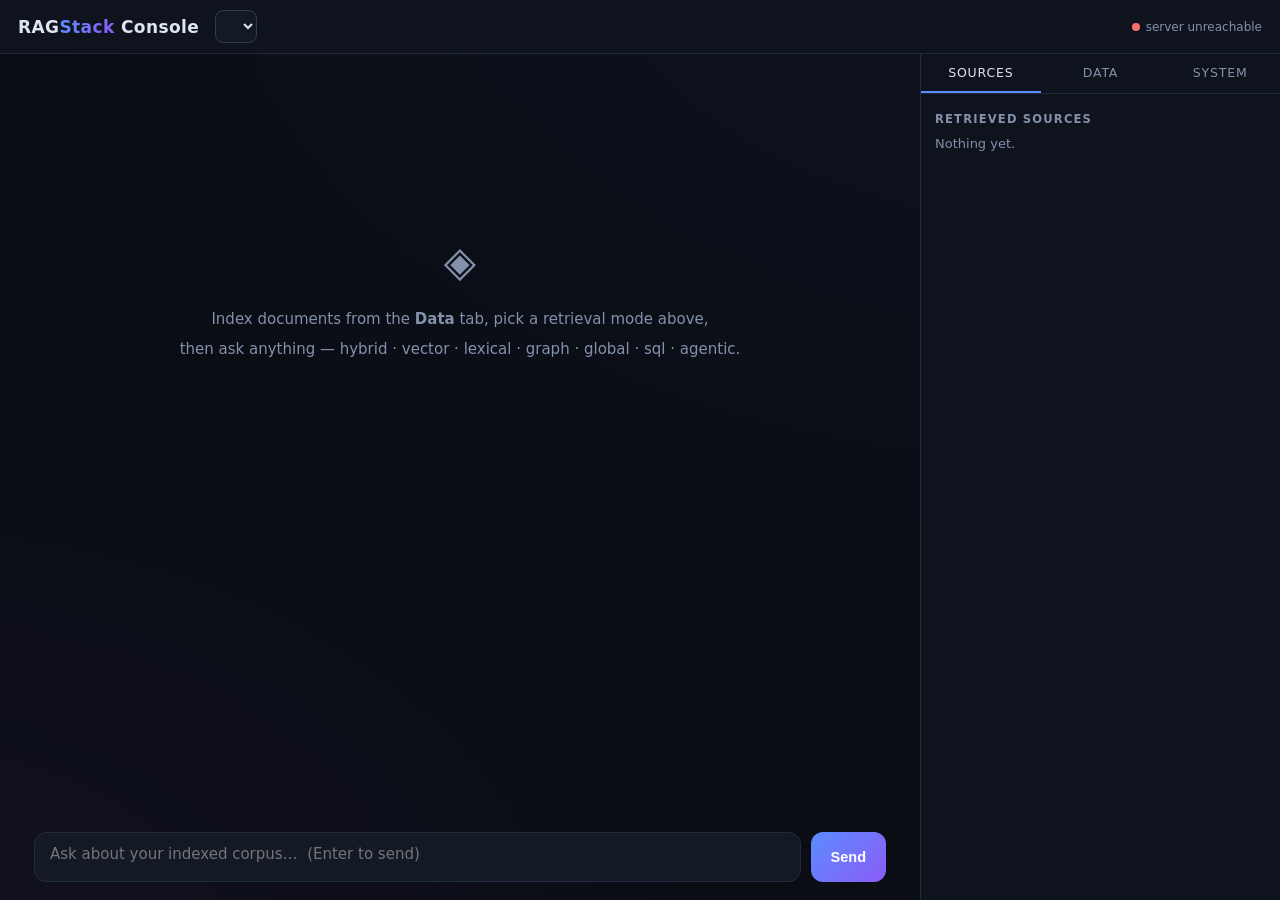
==== src/ragstack/web/static/index.html @ 59cf0fa4 "RAGStack 0.2.0 — hybrid agentic RAG: lexical + vector + GraphRAG + SQL under one agent - Four retrie" ====
<!DOCTYPE html>
<html lang="en">
<head>
<meta charset="UTF-8">
<meta name="viewport" content="width=device-width, initial-scale=1.0">
<title>RAGStack Console — Hybrid Agentic RAG</title>
<style>
  :root {
    --bg:#0a0d14; --bg2:#0f131d; --panel:#141926; --border:#222b3d; --border2:#2e3a52;
    --text:#dde4f2; --dim:#8391ab; --faint:#5a6680;
    --accent:#5b8cff; --accent2:#8b5cf6; --cyan:#22d3ee; --green:#34d399;
    --red:#f87171; --amber:#fbbf24;
  }
  * { box-sizing:border-box; margin:0; padding:0; }
  body {
    background: radial-gradient(1100px 700px at 85% -10%, #16203a55, transparent),
                radial-gradient(900px 600px at -10% 110%, #2a1a4a44, transparent), var(--bg);
    color:var(--text); font-family:'Segoe UI',system-ui,sans-serif; height:100vh;
    display:flex; flex-direction:column; overflow:hidden; font-size:14.5px;
  }
  header {
    display:flex; align-items:center; gap:16px; padding:10px 18px;
    border-bottom:1px solid var(--border); background:var(--bg2);
  }
  .logo { font-weight:800; font-size:17px; letter-spacing:.4px; white-space:nowrap; }
  .logo span { background:linear-gradient(90deg,var(--accent),var(--accent2)); -webkit-background-clip:text; background-clip:text; color:transparent; }
  select#mode {
    background:var(--panel); color:var(--text); border:1px solid var(--border2);
    border-radius:8px; padding:7px 10px; font-size:13px; max-width:340px; cursor:pointer;
  }
  #modeDesc { color:var(--dim); font-size:12px; flex:1; min-width:0; white-space:nowrap; overflow:hidden; text-overflow:ellipsis; }
  #status { font-size:12px; color:var(--dim); white-space:nowrap; }
  #status .dot { display:inline-block; width:8px; height:8px; border-radius:50%; background:var(--amber); margin-right:6px; }
  #status.ok .dot { background:var(--green); } #status.err .dot { background:var(--red); }

  main { flex:1; display:flex; min-height:0; }
  #chatcol { flex:1; display:flex; flex-direction:column; min-width:0; }
  #messages { flex:1; overflow-y:auto; padding:22px 24px; display:flex; flex-direction:column; gap:16px; }
  .msg { max-width:860px; width:100%; margin:0 auto; }
  .msg.user .bubble { background:linear-gradient(135deg,#1c2742,#20203f); border:1px solid #2c3854; }
  .msg.assistant .bubble { background:var(--panel); border:1px solid var(--border); }
  .bubble { border-radius:13px; padding:13px 16px; line-height:1.55; white-space:pre-wrap; word-wrap:break-word; }
  .bubble code { background:#0d1117; border:1px solid var(--border); border-radius:4px; padding:1px 5px; font-size:13px; }
  .who { font-size:11px; text-transform:uppercase; letter-spacing:1px; color:var(--dim); margin-bottom:5px; }
  .trace { max-width:860px; width:100%; margin:0 auto; display:flex; flex-direction:column; gap:6px; }
  .step { font-size:12.5px; color:var(--dim); background:var(--bg2); border:1px solid var(--border);
          border-left:3px solid var(--cyan); border-radius:8px; padding:7px 11px; }
  .step.thought { border-left-color:var(--accent2); white-space:pre-wrap; }
  .step b { color:var(--cyan); font-weight:600; } .step.thought b { color:var(--accent2); }
  .step.warn { border-left-color:var(--amber); color:var(--amber); }
  .thinking { animation:pulse 1.2s ease-in-out infinite; }
  @keyframes pulse { 50% { opacity:.45; } }
  .badge { display:inline-block; background:#123049; color:var(--cyan); border-radius:5px;
           font-size:11px; padding:0 6px; margin-left:8px; vertical-align:middle; }

  form#ask { display:flex; gap:10px; padding:14px 24px 18px; max-width:900px; width:100%; margin:0 auto; }
  #q { flex:1; background:var(--panel); border:1px solid var(--border); color:var(--text);
       border-radius:12px; padding:12px 15px; font-size:15px; resize:none; height:50px; font-family:inherit; }
  #q:focus { outline:none; border-color:var(--accent); }
  button.primary { background:linear-gradient(135deg,var(--accent),var(--accent2)); border:none; color:#fff;
       border-radius:12px; padding:0 20px; font-size:14.5px; font-weight:600; cursor:pointer; }
  button.primary:disabled { opacity:.5; cursor:default; }

  aside { width:360px; border-left:1px solid var(--border); background:var(--bg2); display:flex; flex-direction:column; }
  .tabs { display:flex; border-bottom:1px solid var(--border); }
  .tab { flex:1; text-align:center; padding:11px 0; font-size:12.5px; letter-spacing:.8px; text-transform:uppercase;
         color:var(--dim); cursor:pointer; border-bottom:2px solid transparent; }
  .tab.active { color:var(--text); border-bottom-color:var(--accent); }
  .pane { flex:1; overflow-y:auto; padding:14px; display:none; } .pane.active { display:block; }
  h3.sec { font-size:11.5px; text-transform:uppercase; letter-spacing:1.2px; color:var(--dim); margin:4px 0 10px; }
  .src { background:var(--panel); border:1px solid var(--border); border-radius:10px; padding:10px 12px; margin-bottom:10px; font-size:12.5px; }
  .src .ref { color:var(--cyan); font-weight:700; margin-right:6px; }
  .src .t { font-weight:600; margin-bottom:3px; }
  .src .u { color:var(--dim); word-break:break-all; font-size:11.5px; margin-bottom:5px; }
  .src .snip { color:var(--dim); }
  .cite-chip { display:inline-block; background:#123049; color:var(--cyan); border-radius:5px; font-size:11px;
               padding:0 5px; margin:0 1px; cursor:pointer; vertical-align:super; }
  .field { margin-bottom:10px; }
  .field label { display:block; font-size:12px; color:var(--dim); margin-bottom:4px; }
  .field input[type=text] { width:100%; background:var(--panel); border:1px solid var(--border); color:var(--text);
       border-radius:8px; padding:8px 10px; font-size:13px; }
  .field input[type=text]:focus { outline:none; border-color:var(--accent); }
  .checks { display:flex; gap:14px; margin-bottom:10px; flex-wrap:wrap; }
  .checks label { font-size:12.5px; color:var(--dim); display:flex; align-items:center; gap:5px; cursor:pointer; }
  .row { display:flex; gap:8px; align-items:center; }
  .log { font-size:12px; background:var(--panel); border:1px solid var(--border); border-radius:8px;
         padding:8px 10px; margin-top:10px; white-space:pre-wrap; color:var(--dim); min-height:38px; }
  .log.ok { color:var(--green); } .log.bad { color:var(--red); }
  .empty { color:var(--dim); text-align:center; margin-top:16vh; font-size:15px; line-height:2; }
  .empty .big { font-size:42px; }
  .kv { font-size:12.5px; color:var(--dim); line-height:1.9; }
  .kv b { color:var(--text); font-weight:600; }
</style>
</head>
<body>
<header>
  <div class="logo">RAG<span>Stack</span> Console</div>
  <select id="mode" title="Retrieval mode"></select>
  <div id="modeDesc"></div>
  <div id="status"><span class="dot"></span>connecting…</div>
</header>

<main>
  <div id="chatcol">
    <div id="messages">
      <div class="empty">
        <div class="big">◈</div>
        Index documents from the <b>Data</b> tab, pick a retrieval mode above,<br>
        then ask anything — hybrid · vector · lexical · graph · global · sql · agentic.
      </div>
    </div>
    <form id="ask">
      <textarea id="q" placeholder="Ask about your indexed corpus…  (Enter to send)"></textarea>
      <button id="send" class="primary" type="submit">Send</button>
    </form>
  </div>

  <aside>
    <div class="tabs">
      <div class="tab active" data-pane="sources">Sources</div>
      <div class="tab" data-pane="data">Data</div>
      <div class="tab" data-pane="system">System</div>
    </div>
    <div class="pane active" id="pane-sources"><h3 class="sec">Retrieved sources</h3><div id="srcList" style="color:var(--dim);font-size:13px;">Nothing yet.</div></div>

    <div class="pane" id="pane-data">
      <h3 class="sec">Index files or folders (server-local paths)</h3>
      <div class="field"><label>Paths (comma-separated)</label>
        <input type="text" id="idxPaths" placeholder="D:\docs, D:\notes\spec.pdf"></div>
      <div class="checks">
        <label><input type="checkbox" id="idxRecursive" checked> recursive</label>
        <label><input type="checkbox" id="idxEnrich"> LLM enrich</label>
        <label><input type="checkbox" id="idxGraph" checked> knowledge graph</label>
      </div>
      <button class="primary" id="btnIndex" style="width:100%;padding:9px 0;">Index</button>
      <div class="log" id="idxLog">waiting…</div>

      <h3 class="sec" style="margin-top:18px;">Crawl a website</h3>
      <div class="field"><label>Start URL (same-domain only)</label>
        <input type="text" id="crawlUrl" placeholder="https://docs.example.com/guide"></div>
      <div class="row">
        <div class="field" style="flex:1;"><label>Depth</label><input type="text" id="crawlDepth" value="1"></div>
        <div class="field" style="flex:1;"><label>Max pages</label><input type="text" id="crawlMax" value="10"></div>
      </div>
      <button class="primary" id="btnCrawl" style="width:100%;padding:9px 0;">Crawl &amp; index</button>
      <div class="log" id="crawlLog">waiting…</div>
    </div>

    <div class="pane" id="pane-system"><h3 class="sec">System status</h3><div id="sysInfo" class="kv">loading…</div></div>
  </aside>
</main>

<script>
const $ = s => document.querySelector(s);
const messages = $('#messages'), srcList = $('#srcList');
let busy = false;

/* ---------- boot: modes + status ---------- */
async function boot() {
  try {
    const [modesRes, statusRes] = await Promise.all([
      fetch('/api/modes').then(r => r.json()),
      fetch('/api/status').then(r => r.json())
    ]);
    const sel = $('#mode');
    for (const m of modesRes) {
      const opt = document.createElement('option');
      opt.value = m.id; opt.textContent = m.label || m.id;
      sel.appendChild(opt);
    }
    sel.value = 'auto';
    updateModeDesc();
    sel.addEventListener('change', updateModeDesc);

    const el = $('#status'); el.classList.add('ok');
    el.innerHTML = `<span class="dot"></span>${statusRes.mode} · ${statusRes.llm?.provider}/${statusRes.llm?.model} · ${statusRes.vector_chunks ?? 0} chunks`;
    $('#sysInfo').innerHTML = Object.entries(statusRes)
      .map(([k,v]) => `<div><b>${k}</b>: ${typeof v === 'object' ? JSON.stringify(v) : v}</div>`).join('');
  } catch (e) {
    $('#status').classList.add('err');
    $('#status').innerHTML = '<span class="dot"></span>server unreachable';
  }
}
function updateModeDesc() {
  fetch('/api/modes').then(r => r.json()).then(ms => {
    const m = ms.find(x => x.id === $('#mode').value);
    $('#modeDesc').textContent = m ? m.description : '';
  });
}

/* ---------- tabs ---------- */
document.querySelectorAll('.tab').forEach(t => t.addEventListener('click', () => {
  document.querySelectorAll('.tab').forEach(x => x.classList.remove('active'));
  document.querySelectorAll('.pane').forEach(x => x.classList.remove('active'));
  t.classList.add('active');
  $('#pane-' + t.dataset.pane).classList.add('active');
}));

/* ---------- chat ---------- */
function addMsg(role, text) {
  const div = document.createElement('div');
  div.className = `msg ${role}`;
  div.innerHTML = `<div class="who">${role === 'user' ? 'You' : 'RAGStack'}</div><div class="bubble"></div>`;
  div.querySelector('.bubble').textContent = text;
  messages.appendChild(div);
  messages.scrollTop = messages.scrollHeight;
  return div.querySelector('.bubble');
}
function addStep(cls, html) {
  let trace = messages.querySelector('.trace:last-of-type');
  if (!trace || trace.dataset.done) {
    trace = document.createElement('div'); trace.className = 'trace';
    messages.appendChild(trace);
  }
  const step = document.createElement('div');
  step.className = 'step ' + cls; step.innerHTML = html;
  trace.appendChild(step); messages.scrollTop = messages.scrollHeight;
  return step;
}
function closeTrace() { const t = messages.querySelector('.trace:last-of-type'); if (t) t.dataset.done = '1'; }
function esc(s) { return String(s ?? '').replace(/&/g,'&amp;').replace(/</g,'&lt;'); }

function renderSources(citations) {
  if (!citations || !citations.length) return;
  srcList.innerHTML = '';
  for (const c of citations) {
    const d = document.createElement('div');
    d.className = 'src'; d.id = 'src-' + c.ref_id;
    d.innerHTML = `<div class="t"><span class="ref">${esc(c.ref_id)}</span>${esc(c.title || '(untitled)')}</div>
                   <div class="u">${esc(c.source)}</div><div class="snip">${esc((c.snippet||'').slice(0,180))}…</div>`;
    srcList.appendChild(d);
  }
}
function linkCitations(bubble) {
  bubble.innerHTML = bubble.innerHTML.replace(/\[(S\d+)\]/g, (m, ref) =>
    `<span class="cite-chip" onclick="document.getElementById('src-${ref}')?.scrollIntoView({behavior:'smooth'})">${ref}</span>`);
}

async function ask(question) {
  addMsg('user', question);
  const bubble = addMsg('assistant', '');
  bubble.textContent = '';
  const think = addStep('thought thinking', '<b>working…</b>');
  busy = true; $('#send').disabled = true;

  try {
    const resp = await fetch('/api/query', {
      method: 'POST', headers: {'Content-Type': 'application/json'},
      body: JSON.stringify({question, mode: $('#mode').value})
    });
    const reader = resp.body.getReader(); const dec = new TextDecoder(); let buf = '';
    while (true) {
      const {done, value} = await reader.read();
      if (done) break;
      buf += dec.decode(value, {stream: true});
      let idx;
      while ((idx = buf.indexOf('\n\n')) >= 0) {
        const raw = buf.slice(0, idx).trim(); buf = buf.slice(idx + 2);
        if (!raw.startsWith('data:')) continue;
        const payload = raw.slice(5).trim();
        if (payload === '[DONE]') continue;
        let ev; try { ev = JSON.parse(payload); } catch { continue; }

        if (ev.type === 'tool_start') {
          think.classList.remove('thinking');
          addStep('', `<b>→ ${esc(ev.name)}</b> ${esc(JSON.stringify(ev.args||{})).slice(0,140)}`);
        } else if (ev.type === 'tool_end') {
          addStep('', `<b>✓ ${esc(ev.name)}</b> <span style="opacity:.7">${esc(ev.preview||'')}</span>`);
        } else if (ev.type === 'retrieval') {
          think.classList.remove('thinking');
          addStep('', `<b>retrieved ${ev.count} source${ev.count===1?'':'s'}</b>`);
        } else if (ev.type === 'answer' && ev.delta) {
          think.style.display = 'none';
          bubble.textContent += ev.delta;
          messages.scrollTop = messages.scrollHeight;
        } else if (ev.type === 'error') {
          closeTrace();
          bubble.textContent += `\n\n⚠ ${ev.message}`;
        } else if (ev.type === 'done') {
          closeTrace();
          if (!bubble.textContent.trim() && ev.answer) bubble.textContent = ev.answer;
          if (ev.cached) bubble.insertAdjacentHTML('beforeend', '<span class="badge">cached</span>');
          renderSources(ev.citations);
          linkCitations(bubble);
        }
      }
    }
  } catch (e) {
    bubble.textContent += '\n\n⚠ connection failed: ' + e;
  } finally {
    think.classList.remove('thinking');
    busy = false; $('#send').disabled = false;
  }
}

$('#ask').addEventListener('submit', e => {
  e.preventDefault();
  const q = $('#q').value.trim();
  if (!q || busy) return;
  $('#q').value = ''; ask(q);
});
$('#q').addEventListener('keydown', e => {
  if (e.key === 'Enter' && !e.shiftKey) { e.preventDefault(); $('#ask').requestSubmit(); }
});

/* ---------- data pane ---------- */
$('#btnIndex').addEventListener('click', async () => {
  const log = $('#idxLog'); const btn = $('#btnIndex');
  const paths = $('#idxPaths').value.split(',').map(s => s.trim()).filter(Boolean);
  if (!paths.length) { log.className = 'log bad'; log.textContent = 'enter at least one path'; return; }
  btn.disabled = true; log.className = 'log'; log.textContent = 'indexing…';
  try {
    const r = await fetch('/api/index', {method:'POST', headers:{'Content-Type':'application/json'},
      body: JSON.stringify({paths, recursive: $('#idxRecursive').checked, enrich: $('#idxEnrich').checked,
                            graph: $('#idxGraph').checked})});
    const j = await r.json();
    if (!r.ok) throw new Error(j.detail || r.statusText);
    log.className = 'log ' + (j.ok ? 'ok' : 'bad');
    log.textContent = `indexed=${j.indexed} skipped=${j.skipped} chunks=${j.chunks}` +
                      (j.entities ? ` entities=${j.entities}` : '') + (j.failed ? ` FAILED=${j.failed}` : '');
  } catch (e) { log.className = 'log bad'; log.textContent = 'error: ' + e.message; }
  finally { btn.disabled = false; }
});

$('#btnCrawl').addEventListener('click', async () => {
  const log = $('#crawlLog'); const btn = $('#btnCrawl');
  const url = $('#crawlUrl').value.trim();
  if (!url) { log.className = 'log bad'; log.textContent = 'enter a URL'; return; }
  btn.disabled = true; log.className = 'log'; log.textContent = 'crawling…';
  try {
    const r = await fetch('/api/crawl', {method:'POST', headers:{'Content-Type':'application/json'},
      body: JSON.stringify({url, depth: parseInt($('#crawlDepth').value)||1, max_pages: parseInt($('#crawlMax').value)||10})});
    const j = await r.json();
    if (!r.ok) throw new Error(j.detail || r.statusText);
    log.className = 'log ok';
    log.textContent = `pages=${j.indexed} chunks=${j.chunks}`;
  } catch (e) { log.className = 'log bad'; log.textContent = 'error: ' + e.message; }
  finally { btn.disabled = false; }
});

boot();
</script>
</body>
</html>
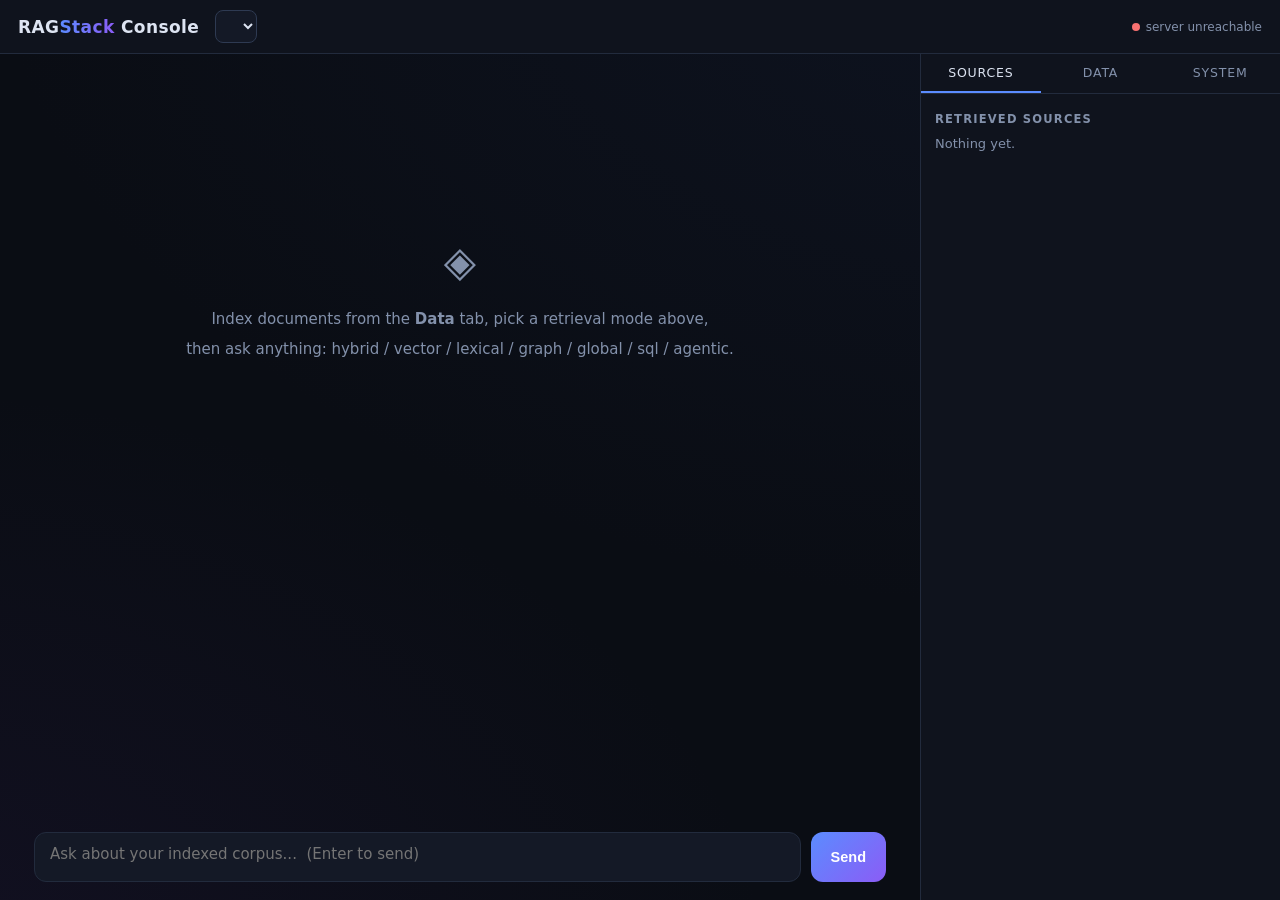
==== commit a0228a68: "0.4.0: cross-session recall, API auth, Docker deployment - RecallStore: answered Q&A embedded into a" ====
--- a/src/ragstack/web/static/index.html
+++ b/src/ragstack/web/static/index.html
@@ -3,11 +3,11 @@
 <head>
 <meta charset="UTF-8">
 <meta name="viewport" content="width=device-width, initial-scale=1.0">
-<title>RAGStack Console — Hybrid Agentic RAG</title>
+<title>RAGStack Console - Hybrid Agentic RAG</title>
 <style>
   :root {
     --bg:#0a0d14; --bg2:#0f131d; --panel:#141926; --border:#222b3d; --border2:#2e3a52;
-    --text:#dde4f2; --dim:#8391ab; --faint:#5a6680;
+    --text:#dde4f2; --dim:#8391ab;
     --accent:#5b8cff; --accent2:#8b5cf6; --cyan:#22d3ee; --green:#34d399;
     --red:#f87171; --amber:#fbbf24;
   }
@@ -31,7 +31,8 @@
   #modeDesc { color:var(--dim); font-size:12px; flex:1; min-width:0; white-space:nowrap; overflow:hidden; text-overflow:ellipsis; }
   #status { font-size:12px; color:var(--dim); white-space:nowrap; }
   #status .dot { display:inline-block; width:8px; height:8px; border-radius:50%; background:var(--amber); margin-right:6px; }
-  #status.ok .dot { background:var(--green); } #status.err .dot { background:var(--red); }
+  #status.ok .dot { background:var(--green); }
+  #status.err .dot { background:var(--red); }
 
   main { flex:1; display:flex; min-height:0; }
   #chatcol { flex:1; display:flex; flex-direction:column; min-width:0; }
@@ -47,7 +48,6 @@
           border-left:3px solid var(--cyan); border-radius:8px; padding:7px 11px; }
   .step.thought { border-left-color:var(--accent2); white-space:pre-wrap; }
   .step b { color:var(--cyan); font-weight:600; } .step.thought b { color:var(--accent2); }
-  .step.warn { border-left-color:var(--amber); color:var(--amber); }
   .thinking { animation:pulse 1.2s ease-in-out infinite; }
   @keyframes pulse { 50% { opacity:.45; } }
   .badge { display:inline-block; background:#123049; color:var(--cyan); border-radius:5px;
@@ -73,8 +73,8 @@
   .src .t { font-weight:600; margin-bottom:3px; }
   .src .u { color:var(--dim); word-break:break-all; font-size:11.5px; margin-bottom:5px; }
   .src .snip { color:var(--dim); }
-  .cite-chip { display:inline-block; background:#123049; color:var(--cyan); border-radius:5px; font-size:11px;
-               padding:0 5px; margin:0 1px; cursor:pointer; vertical-align:super; }
+  .cite-chip { display:inline-block; background:#123049; color:var(--cyan); border-radius:5px;
+               font-size:11px; padding:0 5px; margin:0 1px; cursor:pointer; vertical-align:super; }
   .field { margin-bottom:10px; }
   .field label { display:block; font-size:12px; color:var(--dim); margin-bottom:4px; }
   .field input[type=text] { width:100%; background:var(--panel); border:1px solid var(--border); color:var(--text);
@@ -97,20 +97,20 @@
   <div class="logo">RAG<span>Stack</span> Console</div>
   <select id="mode" title="Retrieval mode"></select>
   <div id="modeDesc"></div>
-  <div id="status"><span class="dot"></span>connecting…</div>
+  <div id="status"><span class="dot"></span>connecting...</div>
 </header>
 
 <main>
   <div id="chatcol">
     <div id="messages">
       <div class="empty">
-        <div class="big">◈</div>
+        <div class="big">&#9672;</div>
         Index documents from the <b>Data</b> tab, pick a retrieval mode above,<br>
-        then ask anything — hybrid · vector · lexical · graph · global · sql · agentic.
+        then ask anything: hybrid / vector / lexical / graph / global / sql / agentic.
       </div>
     </div>
     <form id="ask">
-      <textarea id="q" placeholder="Ask about your indexed corpus…  (Enter to send)"></textarea>
+      <textarea id="q" placeholder="Ask about your indexed corpus...  (Enter to send)"></textarea>
       <button id="send" class="primary" type="submit">Send</button>
     </form>
   </div>
@@ -133,7 +133,7 @@
         <label><input type="checkbox" id="idxGraph" checked> knowledge graph</label>
       </div>
       <button class="primary" id="btnIndex" style="width:100%;padding:9px 0;">Index</button>
-      <div class="log" id="idxLog">waiting…</div>
+      <div class="log" id="idxLog">waiting...</div>
 
       <h3 class="sec" style="margin-top:18px;">Crawl a website</h3>
       <div class="field"><label>Start URL (same-domain only)</label>
@@ -143,19 +143,25 @@
         <div class="field" style="flex:1;"><label>Max pages</label><input type="text" id="crawlMax" value="10"></div>
       </div>
       <button class="primary" id="btnCrawl" style="width:100%;padding:9px 0;">Crawl &amp; index</button>
-      <div class="log" id="crawlLog">waiting…</div>
+      <div class="log" id="crawlLog">waiting...</div>
     </div>
 
-    <div class="pane" id="pane-system"><h3 class="sec">System status</h3><div id="sysInfo" class="kv">loading…</div></div>
+    <div class="pane" id="pane-system"><h3 class="sec">System status</h3><div id="sysInfo" class="kv">loading...</div></div>
   </aside>
 </main>
 
 <script>
 const $ = s => document.querySelector(s);
 const messages = $('#messages'), srcList = $('#srcList');
+const SESSION = (crypto.randomUUID ? crypto.randomUUID() : 's-' + Date.now());
 let busy = false;
 
-/* ---------- boot: modes + status ---------- */
+function authHeaders() {
+  const t = localStorage.getItem('ragstack-token');
+  return t ? {'Authorization': 'Bearer ' + t} : {};
+}
+
+/* ---------- boot ---------- */
 async function boot() {
   try {
     const [modesRes, statusRes] = await Promise.all([
@@ -173,7 +179,7 @@
     sel.addEventListener('change', updateModeDesc);
 
     const el = $('#status'); el.classList.add('ok');
-    el.innerHTML = `<span class="dot"></span>${statusRes.mode} · ${statusRes.llm?.provider}/${statusRes.llm?.model} · ${statusRes.vector_chunks ?? 0} chunks`;
+    el.innerHTML = `<span class="dot"></span>${statusRes.mode} | ${statusRes.llm?.provider}/${statusRes.llm?.model} | ${statusRes.vector_chunks ?? 0} chunks`;
     $('#sysInfo').innerHTML = Object.entries(statusRes)
       .map(([k,v]) => `<div><b>${k}</b>: ${typeof v === 'object' ? JSON.stringify(v) : v}</div>`).join('');
   } catch (e) {
@@ -196,7 +202,7 @@
   $('#pane-' + t.dataset.pane).classList.add('active');
 }));
 
-/* ---------- chat ---------- */
+/* ---------- chat helpers ---------- */
 function addMsg(role, text) {
   const div = document.createElement('div');
   div.className = `msg ${role}`;
@@ -227,7 +233,7 @@
     const d = document.createElement('div');
     d.className = 'src'; d.id = 'src-' + c.ref_id;
     d.innerHTML = `<div class="t"><span class="ref">${esc(c.ref_id)}</span>${esc(c.title || '(untitled)')}</div>
-                   <div class="u">${esc(c.source)}</div><div class="snip">${esc((c.snippet||'').slice(0,180))}…</div>`;
+                   <div class="u">${esc(c.source)}</div><div class="snip">${esc((c.snippet||'').slice(0,180))}...</div>`;
     srcList.appendChild(d);
   }
 }
@@ -236,18 +242,28 @@
     `<span class="cite-chip" onclick="document.getElementById('src-${ref}')?.scrollIntoView({behavior:'smooth'})">${ref}</span>`);
 }
 
+/* ---------- ask ---------- */
 async function ask(question) {
   addMsg('user', question);
   const bubble = addMsg('assistant', '');
   bubble.textContent = '';
-  const think = addStep('thought thinking', '<b>working…</b>');
+  const think = addStep('thought thinking', '<b>working...</b>');
   busy = true; $('#send').disabled = true;
 
+  async function callQuery() {
+    return fetch('/api/query', {
+      method: 'POST',
+      headers: {'Content-Type': 'application/json', ...authHeaders()},
+      body: JSON.stringify({question, mode: $('#mode').value, session_id: SESSION})
+    });
+  }
+
   try {
-    const resp = await fetch('/api/query', {
-      method: 'POST', headers: {'Content-Type': 'application/json'},
-      body: JSON.stringify({question, mode: $('#mode').value})
-    });
+    let resp = await callQuery();
+    if (resp.status === 401) {
+      const tok = prompt('This server requires an access token:');
+      if (tok) { localStorage.setItem('ragstack-token', tok); resp = await callQuery(); }
+    }
     const reader = resp.body.getReader(); const dec = new TextDecoder(); let buf = '';
     while (true) {
       const {done, value} = await reader.read();
@@ -261,11 +277,13 @@
         if (payload === '[DONE]') continue;
         let ev; try { ev = JSON.parse(payload); } catch { continue; }
 
-        if (ev.type === 'tool_start') {
+        if (ev.type === 'rewrite') {
+          addStep('thought', `<b>follow-up</b> resolved as: ${esc(ev.standalone)}`);
+        } else if (ev.type === 'tool_start') {
           think.classList.remove('thinking');
-          addStep('', `<b>→ ${esc(ev.name)}</b> ${esc(JSON.stringify(ev.args||{})).slice(0,140)}`);
+          addStep('', `<b>&#8594; ${esc(ev.name)}</b> ${esc(JSON.stringify(ev.args||{})).slice(0,140)}`);
         } else if (ev.type === 'tool_end') {
-          addStep('', `<b>✓ ${esc(ev.name)}</b> <span style="opacity:.7">${esc(ev.preview||'')}</span>`);
+          addStep('', `<b>&#10003; ${esc(ev.name)}</b> <span style="opacity:.7">${esc(ev.preview||'')}</span>`);
         } else if (ev.type === 'retrieval') {
           think.classList.remove('thinking');
           addStep('', `<b>retrieved ${ev.count} source${ev.count===1?'':'s'}</b>`);
@@ -275,7 +293,7 @@
           messages.scrollTop = messages.scrollHeight;
         } else if (ev.type === 'error') {
           closeTrace();
-          bubble.textContent += `\n\n⚠ ${ev.message}`;
+          bubble.textContent += `\n\n&#9888; ${esc(ev.message)}`;
         } else if (ev.type === 'done') {
           closeTrace();
           if (!bubble.textContent.trim() && ev.answer) bubble.textContent = ev.answer;
@@ -286,7 +304,7 @@
       }
     }
   } catch (e) {
-    bubble.textContent += '\n\n⚠ connection failed: ' + e;
+    bubble.textContent += '\n\nconnection failed: ' + e;
   } finally {
     think.classList.remove('thinking');
     busy = false; $('#send').disabled = false;
@@ -308,9 +326,9 @@
   const log = $('#idxLog'); const btn = $('#btnIndex');
   const paths = $('#idxPaths').value.split(',').map(s => s.trim()).filter(Boolean);
   if (!paths.length) { log.className = 'log bad'; log.textContent = 'enter at least one path'; return; }
-  btn.disabled = true; log.className = 'log'; log.textContent = 'indexing…';
+  btn.disabled = true; log.className = 'log'; log.textContent = 'indexing...';
   try {
-    const r = await fetch('/api/index', {method:'POST', headers:{'Content-Type':'application/json'},
+    const r = await fetch('/api/index', {method:'POST', headers:{'Content-Type':'application/json', ...authHeaders()},
       body: JSON.stringify({paths, recursive: $('#idxRecursive').checked, enrich: $('#idxEnrich').checked,
                             graph: $('#idxGraph').checked})});
     const j = await r.json();
@@ -326,9 +344,9 @@
   const log = $('#crawlLog'); const btn = $('#btnCrawl');
   const url = $('#crawlUrl').value.trim();
   if (!url) { log.className = 'log bad'; log.textContent = 'enter a URL'; return; }
-  btn.disabled = true; log.className = 'log'; log.textContent = 'crawling…';
+  btn.disabled = true; log.className = 'log'; log.textContent = 'crawling...';
   try {
-    const r = await fetch('/api/crawl', {method:'POST', headers:{'Content-Type':'application/json'},
+    const r = await fetch('/api/crawl', {method:'POST', headers:{'Content-Type':'application/json', ...authHeaders()},
       body: JSON.stringify({url, depth: parseInt($('#crawlDepth').value)||1, max_pages: parseInt($('#crawlMax').value)||10})});
     const j = await r.json();
     if (!r.ok) throw new Error(j.detail || r.statusText);
